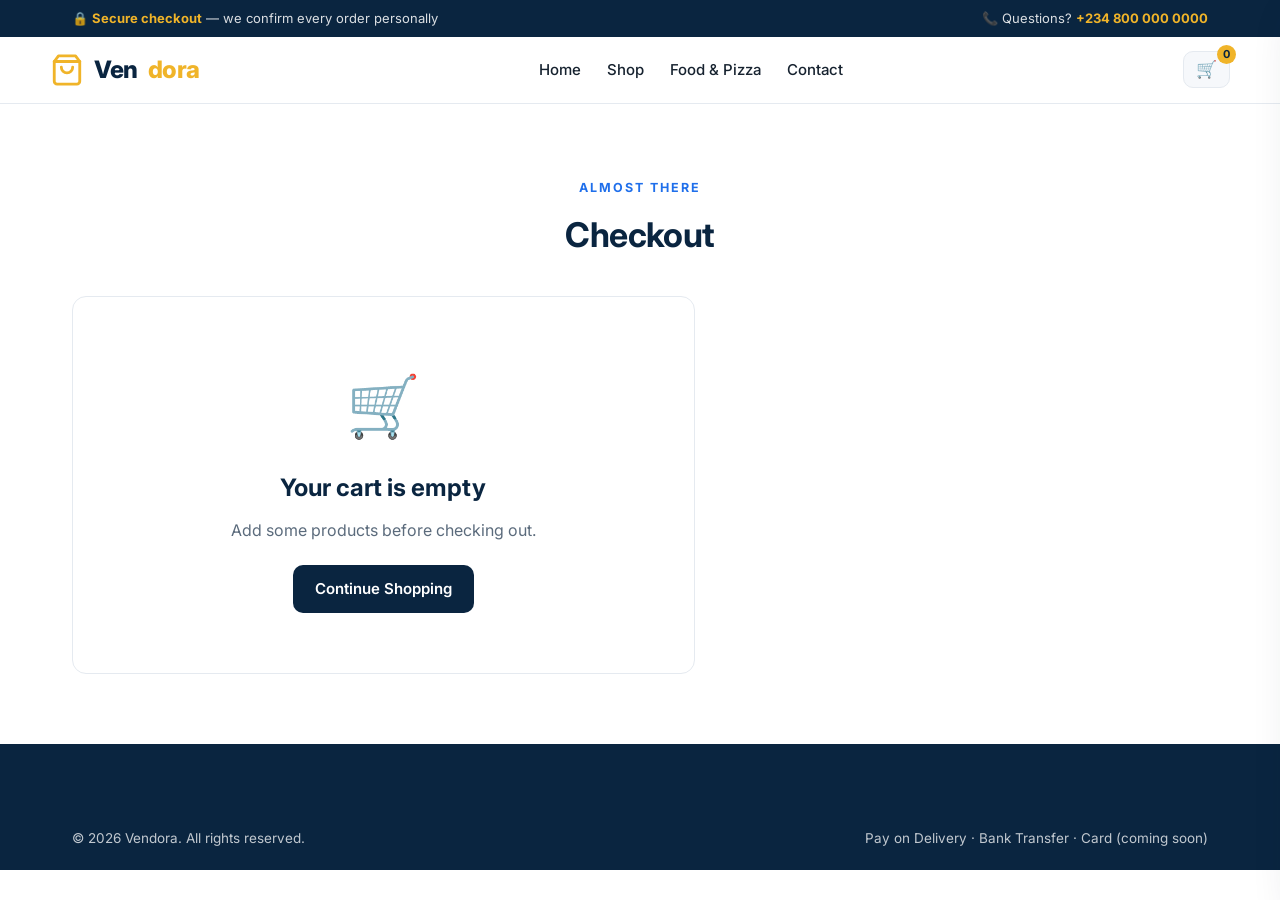
==== checkout.html @ 50667095 "Vendora v1.0 — professional shopping website - Home, Shop, Food & Pizza, Checkout, Contact pages - P" ====
<!DOCTYPE html>
<html lang="en">
<head>
  <meta charset="UTF-8">
  <meta name="viewport" content="width=device-width, initial-scale=1.0">
  <title>Checkout — Vendora</title>
  <meta name="description" content="Complete your Vendora order — fast delivery, pay on delivery, bank transfer or card.">
  <link rel="icon" href="data:image/svg+xml,%3Csvg xmlns='http://www.w3.org/2000/svg' viewBox='0 0 24 24' fill='none' stroke='%23f0b429' stroke-width='2'%3E%3Cpath d='M6 2 3 6v14a2 2 0 0 0 2 2h14a2 2 0 0 0 2-2V6l-3-4z'/%3E%3Cline x1='3' y1='6' x2='21' y2='6'/%3E%3Cpath d='M16 10a4 4 0 0 1-8 0'/%3E%3C/svg%3E">
  <link rel="preconnect" href="https://fonts.googleapis.com">
  <link rel="preconnect" href="https://fonts.gstatic.com" crossorigin>
  <link href="https://fonts.googleapis.com/css2?family=Inter:wght@400;500;600;700;800&display=swap" rel="stylesheet">
  <link rel="stylesheet" href="css/style.css">
</head>
<body>

<div class="topstrip">
  <div class="container">
    <span>🔒 <strong>Secure checkout</strong> — we confirm every order personally</span>
    <span>📞 Questions? <strong id="topPhone">+234 800 000 0000</strong></span>
  </div>
</div>

<header class="site">
  <div class="container nav">
    <a class="brand" href="index.html">
      <svg viewBox="0 0 24 24" fill="none" stroke="#f0b429" stroke-width="2" stroke-linecap="round" stroke-linejoin="round"><path d="M6 2 3 6v14a2 2 0 0 0 2 2h14a2 2 0 0 0 2-2V6l-3-4z"/><line x1="3" y1="6" x2="21" y2="6"/><path d="M16 10a4 4 0 0 1-8 0"/></svg>
      Ven<span>dora</span>
    </a>
    <nav class="nav-links" id="navLinks">
      <a href="index.html">Home</a>
      <a href="shop.html">Shop</a>
      <a href="food.html">Food & Pizza</a>
      <a href="contact.html">Contact</a>
    </nav>
    <div class="nav-actions">
      <button class="icon-btn" onclick="openCart()" aria-label="Open cart">🛒<span class="cart-count">0</span></button>
      <button class="icon-btn menu-toggle" onclick="toggleMenu()" aria-label="Menu">☰</button>
    </div>
  </div>
</header>

<section class="section">
  <div class="container">
    <div class="section-head" style="margin-bottom:34px">
      <span class="kicker">Almost There</span>
      <h2>Checkout</h2>
    </div>
    <div class="checkout-grid" id="checkoutWrap"></div>
  </div>
</section>

<footer class="site">
  <div class="container">
    <div class="footer-bottom" style="border:none">
      <span>© <span id="year"></span> Vendora. All rights reserved.</span>
      <span>Pay on Delivery · Bank Transfer · Card (coming soon)</span>
    </div>
  </div>
</footer>

<div class="overlay" id="cartOverlay" onclick="closeCart()"></div>
<aside class="drawer" id="cartDrawer" aria-label="Shopping cart">
  <div class="drawer-head">
    <h3>🛒 Your Cart</h3>
    <button class="drawer-close" onclick="closeCart()" aria-label="Close cart">×</button>
  </div>
  <div class="drawer-items" id="drawerItems"></div>
  <div class="drawer-foot">
    <div class="subtotal-row"><span>Subtotal</span><b id="drawerSubtotal">₦0</b></div>
    <div class="foot-note" id="deliveryNote"></div>
    <a class="btn btn-gold btn-block" id="drawerCheckout" href="checkout.html">Checkout →</a>
  </div>
</aside>

<script src="js/config.js"></script>
<script src="js/data.js"></script>
<script src="js/app.js"></script>
<script>
  document.getElementById("year").textContent = new Date().getFullYear();
  document.getElementById("topPhone").textContent = STORE.phoneDisplay;
  renderCheckout();
  updateCartUI();
</script>
</body>
</html>
---- css/style.css ----
/* ============================================================
   VENDORA — Stylesheet
   Palette: Deep Navy #0A2540 · Gold #F0B429 · Blue #1F6FEB
   ============================================================ */
:root {
  --navy: #0a2540;
  --navy-2: #103a5c;
  --gold: #f0b429;
  --gold-dark: #d99a12;
  --blue: #1f6feb;
  --ink: #16222f;
  --muted: #5b6b7c;
  --bg: #ffffff;
  --surface: #f6f8fb;
  --line: #e5eaf0;
  --green: #16a34a;
  --red: #dc2626;
  --radius: 14px;
  --shadow: 0 6px 24px rgba(10, 37, 64, 0.08);
  --shadow-lg: 0 16px 44px rgba(10, 37, 64, 0.16);
}

* { margin: 0; padding: 0; box-sizing: border-box; }

html { scroll-behavior: smooth; }

body {
  font-family: "Inter", -apple-system, BlinkMacSystemFont, "Segoe UI", Roboto, sans-serif;
  color: var(--ink);
  background: var(--bg);
  line-height: 1.6;
}

img { max-width: 100%; display: block; }
a { color: inherit; text-decoration: none; }
button { font-family: inherit; cursor: pointer; }

.container { max-width: 1180px; margin: 0 auto; padding: 0 22px; }

/* ---------------- Top strip ---------------- */
.topstrip {
  background: var(--navy);
  color: rgba(255, 255, 255, 0.85);
  font-size: 13px;
  padding: 8px 0;
}
.topstrip .container { display: flex; justify-content: space-between; gap: 12px; flex-wrap: wrap; }
.topstrip strong { color: var(--gold); }

/* ---------------- Header ---------------- */
header.site {
  position: sticky; top: 0; z-index: 60;
  background: #fff;
  border-bottom: 1px solid var(--line);
}
.nav {
  display: flex; align-items: center; justify-content: space-between;
  gap: 18px; padding: 14px 0;
}
.brand { display: flex; align-items: center; gap: 10px; font-weight: 800; font-size: 24px; color: var(--navy); letter-spacing: -0.5px; }
.brand svg { width: 34px; height: 34px; }
.brand span { color: var(--gold); }

.nav-links { display: flex; gap: 26px; font-weight: 500; font-size: 15px; }
.nav-links a { color: var(--ink); transition: color .15s; }
.nav-links a:hover, .nav-links a.active { color: var(--blue); }

.nav-actions { display: flex; align-items: center; gap: 10px; }
.icon-btn {
  position: relative; background: var(--surface); border: 1px solid var(--line);
  border-radius: 10px; padding: 9px 12px; font-size: 17px; line-height: 1;
  transition: background .15s;
}
.icon-btn:hover { background: var(--line); }
.cart-count {
  position: absolute; top: -7px; right: -7px;
  background: var(--gold); color: var(--navy); font-size: 11px; font-weight: 700;
  min-width: 19px; height: 19px; border-radius: 999px;
  display: flex; align-items: center; justify-content: center; padding: 0 4px;
}

.menu-toggle { display: none; }

/* ---------------- Buttons ---------------- */
.btn {
  display: inline-flex; align-items: center; justify-content: center; gap: 8px;
  border: none; border-radius: 10px; font-weight: 600; font-size: 15px;
  padding: 12px 22px; transition: transform .12s, box-shadow .12s, background .15s;
}
.btn:active { transform: scale(0.97); }
.btn-gold { background: var(--gold); color: var(--navy); box-shadow: 0 4px 14px rgba(240, 180, 41, 0.35); }
.btn-gold:hover { background: var(--gold-dark); }
.btn-navy { background: var(--navy); color: #fff; }
.btn-navy:hover { background: var(--navy-2); }
.btn-blue { background: var(--blue); color: #fff; }
.btn-outline { background: #fff; color: var(--navy); border: 1.5px solid var(--navy); }
.btn-outline:hover { background: var(--surface); }
.btn-sm { padding: 9px 16px; font-size: 14px; }
.btn-block { width: 100%; }

/* ---------------- Hero ---------------- */
.hero {
  background: linear-gradient(120deg, var(--navy) 0%, var(--navy-2) 55%, #16405f 100%);
  color: #fff; overflow: hidden;
}
.hero-inner {
  display: grid; grid-template-columns: 1.15fr 1fr; gap: 40px; align-items: center;
  padding: 72px 0;
}
.hero h1 { font-size: 46px; line-height: 1.12; letter-spacing: -1px; margin-bottom: 16px; font-weight: 800; }
.hero h1 em { color: var(--gold); font-style: normal; }
.hero p.lead { font-size: 18px; color: rgba(255,255,255,0.8); margin-bottom: 28px; max-width: 480px; }
.hero-cta { display: flex; gap: 14px; flex-wrap: wrap; }
.hero .stat-strip { display: flex; gap: 34px; margin-top: 38px; flex-wrap: wrap; }
.hero .stat b { display: block; font-size: 26px; color: var(--gold); }
.hero .stat span { font-size: 13px; color: rgba(255,255,255,0.7); }

.hero-search { display: flex; margin-top: 26px; max-width: 460px; background: #fff; border-radius: 12px; overflow: hidden; box-shadow: var(--shadow-lg); }
.hero-search input { flex: 1; border: none; padding: 14px 18px; font-size: 15px; outline: none; color: var(--ink); }
.hero-search button { background: var(--gold); border: none; padding: 0 22px; font-weight: 700; color: var(--navy); font-size: 15px; }

.hero-art { position: relative; }
.hero-art img { border-radius: 20px; box-shadow: var(--shadow-lg); }
.hero-badge {
  position: absolute; bottom: 18px; left: -14px; background: #fff; color: var(--navy);
  padding: 12px 18px; border-radius: 12px; box-shadow: var(--shadow-lg);
  font-size: 13px; font-weight: 700; display: flex; gap: 10px; align-items: center;
}
.hero-badge .dot { width: 10px; height: 10px; background: var(--green); border-radius: 50%; box-shadow: 0 0 0 4px rgba(22,163,74,.2); }

/* ---------------- Sections ---------------- */
.section { padding: 70px 0; }
.section.alt { background: var(--surface); }
.section-head { text-align: center; max-width: 620px; margin: 0 auto 44px; }
.section-head .kicker { color: var(--blue); font-weight: 700; text-transform: uppercase; letter-spacing: 2px; font-size: 12.5px; }
.section-head h2 { font-size: 34px; letter-spacing: -0.6px; color: var(--navy); margin: 8px 0 10px; }
.section-head p { color: var(--muted); }

/* Category tiles */
.cat-grid { display: grid; grid-template-columns: repeat(auto-fit, minmax(160px, 1fr)); gap: 18px; }
.cat-tile {
  background: #fff; border: 1px solid var(--line); border-radius: var(--radius);
  padding: 26px 16px; text-align: center; transition: transform .15s, box-shadow .15s;
}
.cat-tile:hover { transform: translateY(-4px); box-shadow: var(--shadow); }
.cat-tile .emoji { font-size: 34px; }
.cat-tile b { display: block; margin-top: 10px; color: var(--navy); font-size: 15px; }
.cat-tile small { color: var(--muted); }

/* Product cards */
.grid { display: grid; grid-template-columns: repeat(auto-fill, minmax(250px, 1fr)); gap: 22px; }
.card {
  background: #fff; border: 1px solid var(--line); border-radius: var(--radius);
  overflow: hidden; transition: transform .15s, box-shadow .15s;
  display: flex; flex-direction: column;
}
.card:hover { transform: translateY(-4px); box-shadow: var(--shadow); }
.card-media { position: relative; aspect-ratio: 1; background: var(--surface); overflow: hidden; }
.card-media img { width: 100%; height: 100%; object-fit: cover; transition: transform .3s; }
.card:hover .card-media img { transform: scale(1.05); }
.card-media .ph {
  width: 100%; height: 100%; display: flex; align-items: center; justify-content: center;
  font-size: 42px; background: linear-gradient(135deg, var(--navy) 0%, var(--blue) 100%); color: #fff;
}
.badge {
  position: absolute; top: 12px; left: 12px; background: var(--red); color: #fff;
  font-size: 12px; font-weight: 700; padding: 4px 10px; border-radius: 999px;
}
.badge.new { background: var(--blue); }
.card-body { padding: 16px; display: flex; flex-direction: column; gap: 6px; flex: 1; }
.card-cat { font-size: 12px; text-transform: uppercase; letter-spacing: 1px; color: var(--blue); font-weight: 700; }
.card-title { font-size: 16px; font-weight: 600; color: var(--ink); line-height: 1.35; }
.stars { color: var(--gold); font-size: 13px; letter-spacing: 1px; }
.stars small { color: var(--muted); margin-left: 5px; }
.price-row { display: flex; align-items: baseline; gap: 9px; margin-top: auto; }
.price { font-size: 18px; font-weight: 800; color: var(--navy); }
.price-old { font-size: 13.5px; color: var(--muted); text-decoration: line-through; }
.card .btn { margin-top: 12px; }

/* Food cards */
.food-grid { display: grid; grid-template-columns: repeat(auto-fill, minmax(260px, 1fr)); gap: 22px; }
.food-card { background: #fff; border: 1px solid var(--line); border-radius: var(--radius); overflow: hidden; display: flex; flex-direction: column; transition: transform .15s, box-shadow .15s; }
.food-card:hover { transform: translateY(-4px); box-shadow: var(--shadow); }
.food-media { aspect-ratio: 16/10; overflow: hidden; background: var(--surface); }
.food-media img { width: 100%; height: 100%; object-fit: cover; }
.food-body { padding: 16px; display: flex; flex-direction: column; gap: 6px; flex: 1; }
.food-body h3 { font-size: 17px; color: var(--navy); }
.food-body p { font-size: 14px; color: var(--muted); flex: 1; }
.food-row { display: flex; align-items: center; justify-content: space-between; margin-top: 8px; gap: 10px; }

/* Chips (food categories / filters) */
.chips { display: flex; flex-wrap: wrap; gap: 10px; justify-content: center; margin-bottom: 34px; }
.chip {
  border: 1.5px solid var(--line); background: #fff; color: var(--ink);
  padding: 8px 18px; border-radius: 999px; font-size: 14px; font-weight: 600; transition: all .15s;
}
.chip:hover { border-color: var(--gold); }
.chip.active { background: var(--navy); color: #fff; border-color: var(--navy); }

/* Toolbar (shop) */
.toolbar { display: flex; gap: 12px; flex-wrap: wrap; align-items: center; justify-content: space-between; margin-bottom: 28px; }
.search-box { flex: 1; min-width: 220px; max-width: 380px; position: relative; }
.search-box input {
  width: 100%; padding: 11px 14px 11px 40px; border: 1.5px solid var(--line);
  border-radius: 10px; font-size: 14.5px; outline: none; transition: border-color .15s;
}
.search-box input:focus { border-color: var(--blue); }
.search-box::before { content: "🔍"; position: absolute; left: 13px; top: 50%; transform: translateY(-50%); font-size: 14px; }
.toolbar select { padding: 11px 14px; border: 1.5px solid var(--line); border-radius: 10px; font-size: 14.5px; background: #fff; color: var(--ink); }

/* Benefits */
.benefits { display: grid; grid-template-columns: repeat(auto-fit, minmax(210px, 1fr)); gap: 20px; }
.benefit { background: #fff; border: 1px solid var(--line); border-radius: var(--radius); padding: 26px 20px; text-align: center; }
.benefit .ico { font-size: 30px; }
.benefit h3 { font-size: 16px; color: var(--navy); margin: 10px 0 6px; }
.benefit p { font-size: 14px; color: var(--muted); }

/* Food banner */
.food-banner {
  background: linear-gradient(120deg, var(--navy), var(--blue));
  border-radius: 22px; color: #fff; overflow: hidden;
  display: grid; grid-template-columns: 1.2fr 1fr; align-items: center; gap: 30px; padding: 48px;
}
.food-banner h2 { font-size: 32px; letter-spacing: -0.5px; margin-bottom: 10px; }
.food-banner p { color: rgba(255,255,255,0.85); margin-bottom: 22px; }
.food-banner img { border-radius: 16px; box-shadow: var(--shadow-lg); }

/* Testimonials */
.testi-grid { display: grid; grid-template-columns: repeat(auto-fit, minmax(280px, 1fr)); gap: 22px; }
.testi { background: #fff; border: 1px solid var(--line); border-radius: var(--radius); padding: 28px; }
.testi .stars { margin-bottom: 12px; }
.testi p { color: var(--ink); font-size: 15px; margin-bottom: 16px; }
.testi b { color: var(--navy); }

/* Newsletter */
.newsletter { background: var(--navy); border-radius: 22px; padding: 50px; text-align: center; color: #fff; }
.newsletter h2 { font-size: 30px; letter-spacing: -0.5px; margin-bottom: 8px; }
.newsletter p { color: rgba(255,255,255,0.75); margin-bottom: 24px; }
.newsletter form { display: flex; gap: 10px; max-width: 440px; margin: 0 auto; flex-wrap: wrap; justify-content: center; }
.newsletter input { flex: 1; min-width: 220px; padding: 13px 16px; border-radius: 10px; border: none; font-size: 15px; outline: none; }

/* ---------------- Cart drawer ---------------- */
.overlay { position: fixed; inset: 0; background: rgba(10, 20, 32, 0.5); opacity: 0; pointer-events: none; transition: opacity .25s; z-index: 90; }
.overlay.show { opacity: 1; pointer-events: auto; }
.drawer {
  position: fixed; top: 0; right: -420px; width: 400px; max-width: 94vw; height: 100%;
  background: #fff; z-index: 100; transition: right .3s ease; display: flex; flex-direction: column;
  box-shadow: var(--shadow-lg);
}
.drawer.show { right: 0; }
.drawer-head { display: flex; justify-content: space-between; align-items: center; padding: 20px 22px; border-bottom: 1px solid var(--line); }
.drawer-head h3 { color: var(--navy); font-size: 19px; }
.drawer-close { background: none; border: none; font-size: 24px; color: var(--muted); }
.drawer-items { flex: 1; overflow-y: auto; padding: 18px 22px; }
.cart-item { display: grid; grid-template-columns: 64px 1fr auto; gap: 12px; align-items: center; padding: 12px 0; border-bottom: 1px solid var(--line); }
.cart-item img, .cart-item .ph-sm { width: 64px; height: 64px; border-radius: 10px; object-fit: cover; background: var(--surface); }
.cart-item .ph-sm { display: flex; align-items: center; justify-content: center; font-size: 22px; background: linear-gradient(135deg, var(--navy), var(--blue)); color: #fff; }
.cart-item h4 { font-size: 14px; color: var(--ink); line-height: 1.3; }
.cart-item .ci-price { font-size: 13.5px; color: var(--muted); }
.qty { display: inline-flex; align-items: center; border: 1px solid var(--line); border-radius: 8px; overflow: hidden; }
.qty button { background: #fff; border: none; width: 26px; height: 26px; font-size: 15px; font-weight: 700; color: var(--navy); }
.qty button:hover { background: var(--surface); }
.qty span { min-width: 30px; text-align: center; font-size: 14px; font-weight: 600; }
.ci-remove { background: none; border: none; color: var(--red); font-size: 13px; margin-top: 6px; padding: 0; }
.cart-empty { text-align: center; padding: 60px 20px; color: var(--muted); }
.cart-empty .big { font-size: 44px; margin-bottom: 12px; }
.drawer-foot { border-top: 1px solid var(--line); padding: 18px 22px; }
.subtotal-row { display: flex; justify-content: space-between; font-size: 15px; margin-bottom: 6px; }
.subtotal-row b { font-size: 18px; color: var(--navy); }
.foot-note { font-size: 12.5px; color: var(--green); margin-bottom: 14px; }

/* ---------------- Checkout ---------------- */
.checkout-grid { display: grid; grid-template-columns: 1.3fr 1fr; gap: 34px; align-items: start; }
.panel { background: #fff; border: 1px solid var(--line); border-radius: var(--radius); padding: 30px; }
.panel h3 { color: var(--navy); margin-bottom: 18px; font-size: 19px; }
.form-grid { display: grid; grid-template-columns: 1fr 1fr; gap: 16px; }
.form-grid .full { grid-column: 1 / -1; }
.field label { display: block; font-size: 13.5px; font-weight: 600; color: var(--ink); margin-bottom: 6px; }
.field input, .field select, .field textarea {
  width: 100%; padding: 11px 13px; border: 1.5px solid var(--line); border-radius: 10px;
  font-size: 14.5px; font-family: inherit; outline: none; transition: border-color .15s;
}
.field input:focus, .field select:focus, .field textarea:focus { border-color: var(--blue); }
.radio-row { display: flex; flex-direction: column; gap: 10px; }
.radio-opt { display: flex; gap: 10px; align-items: flex-start; border: 1.5px solid var(--line); border-radius: 10px; padding: 13px 15px; cursor: pointer; transition: border-color .15s; }
.radio-opt:has(input:checked) { border-color: var(--blue); background: #f2f7ff; }
.radio-opt input { margin-top: 4px; accent-color: var(--blue); }
.radio-opt b { font-size: 14.5px; color: var(--navy); display: block; }
.radio-opt small { color: var(--muted); font-size: 13px; }
.summary-line { display: flex; justify-content: space-between; font-size: 14.5px; padding: 7px 0; color: var(--ink); }
.summary-total { border-top: 1px solid var(--line); margin-top: 10px; padding-top: 14px; font-weight: 800; font-size: 18px; color: var(--navy); }
.success-box { text-align: center; padding: 60px 20px; }
.success-box .big { font-size: 60px; margin-bottom: 16px; }
.success-box h2 { color: var(--navy); margin-bottom: 10px; }
.success-box p { color: var(--muted); margin-bottom: 22px; }

/* ---------------- Contact ---------------- */
.contact-grid { display: grid; grid-template-columns: 1fr 1.2fr; gap: 34px; align-items: start; }
.info-card { background: #fff; border: 1px solid var(--line); border-radius: var(--radius); padding: 26px; margin-bottom: 18px; display: flex; gap: 16px; }
.info-card .ico { font-size: 26px; }
.info-card h3 { font-size: 16px; color: var(--navy); margin-bottom: 4px; }
.info-card p, .info-card a { font-size: 14.5px; color: var(--muted); }
.info-card a { color: var(--blue); font-weight: 600; }

/* ---------------- Footer ---------------- */
footer.site { background: var(--navy); color: rgba(255,255,255,0.75); padding: 64px 0 0; }
.footer-grid { display: grid; grid-template-columns: 1.6fr 1fr 1fr 1fr; gap: 36px; padding-bottom: 48px; }
footer .brand { color: #fff; }
footer h4 { color: #fff; font-size: 15px; margin-bottom: 16px; }
footer ul { list-style: none; }
footer li { margin-bottom: 10px; font-size: 14.5px; }
footer li a:hover { color: var(--gold); }
.socials { display: flex; gap: 10px; margin-top: 18px; }
.socials a { width: 36px; height: 36px; border-radius: 50%; background: rgba(255,255,255,0.08); display: flex; align-items: center; justify-content: center; font-size: 15px; }
.socials a:hover { background: var(--gold); color: var(--navy); }
.footer-bottom { border-top: 1px solid rgba(255,255,255,0.12); padding: 20px 0; font-size: 13.5px; display: flex; justify-content: space-between; gap: 10px; flex-wrap: wrap; }

/* ---------------- Toast ---------------- */
.toast {
  position: fixed; bottom: 24px; left: 50%; transform: translateX(-50%) translateY(80px);
  background: var(--navy); color: #fff; padding: 13px 22px; border-radius: 12px;
  font-size: 14.5px; font-weight: 600; box-shadow: var(--shadow-lg); z-index: 200;
  transition: transform .3s ease; display: flex; align-items: center; gap: 10px;
}
.toast.show { transform: translateX(-50%) translateY(0); }
.toast .tick { color: var(--gold); }

/* ---------------- Responsive ---------------- */
@media (max-width: 960px) {
  .hero-inner { grid-template-columns: 1fr; padding: 52px 0; }
  .hero h1 { font-size: 36px; }
  .hero-art { display: none; }
  .checkout-grid, .contact-grid { grid-template-columns: 1fr; }
  .footer-grid { grid-template-columns: 1fr 1fr; }
  .food-banner { grid-template-columns: 1fr; padding: 34px; }
  .food-banner img { display: none; }
}
@media (max-width: 720px) {
  .nav-links {
    display: none; position: absolute; top: 100%; left: 0; right: 0;
    background: #fff; border-bottom: 1px solid var(--line); flex-direction: column;
    gap: 0; padding: 10px 22px 16px; box-shadow: var(--shadow);
  }
  .nav-links.open { display: flex; }
  .nav-links a { padding: 10px 0; border-bottom: 1px solid var(--surface); }
  .menu-toggle { display: block; }
  .form-grid { grid-template-columns: 1fr; }
  .footer-grid { grid-template-columns: 1fr; }
  .section { padding: 50px 0; }
}
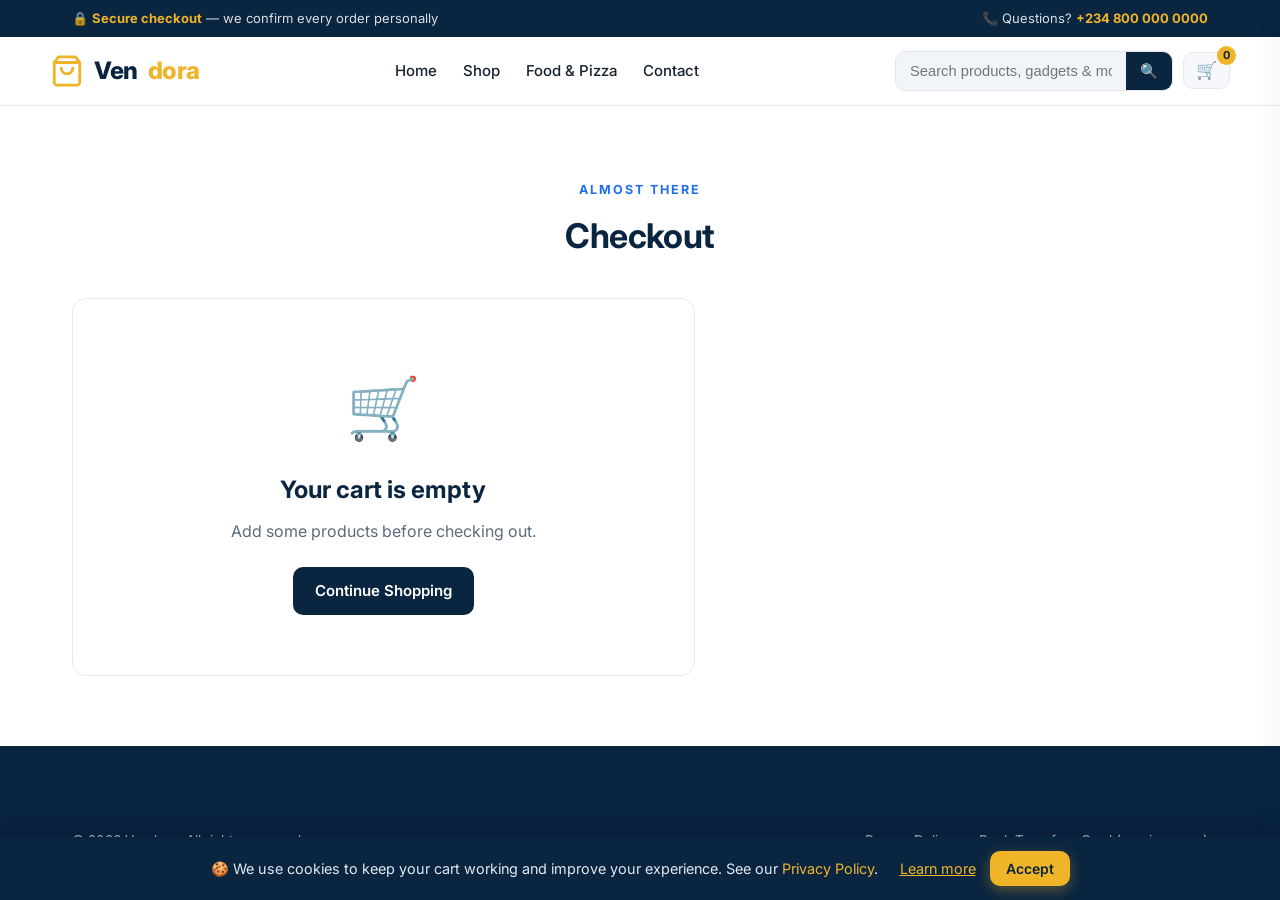
==== commit 2ccdbf79: "v1.1.0: Jumia-style features + policy pages - Nav search bar on every page (routes to shop with quer" ====
--- a/checkout.html
+++ b/checkout.html
@@ -9,7 +9,7 @@
   <link rel="preconnect" href="https://fonts.googleapis.com">
   <link rel="preconnect" href="https://fonts.gstatic.com" crossorigin>
   <link href="https://fonts.googleapis.com/css2?family=Inter:wght@400;500;600;700;800&display=swap" rel="stylesheet">
-  <link rel="stylesheet" href="css/style.css">
+  <link rel="stylesheet" href="css/style.css?v=1.1.0">
 </head>
 <body>
 
@@ -33,6 +33,11 @@
       <a href="contact.html">Contact</a>
     </nav>
     <div class="nav-actions">
+      <form class="nav-search" onsubmit="navSearch(event)" role="search">
+        <input type="text" placeholder="Search products, gadgets & more..." aria-label="Search Vendora">
+        <button type="submit" aria-label="Search">🔍</button>
+      </form>
+
       <button class="icon-btn" onclick="openCart()" aria-label="Open cart">🛒<span class="cart-count">0</span></button>
       <button class="icon-btn menu-toggle" onclick="toggleMenu()" aria-label="Menu">☰</button>
     </div>
@@ -72,9 +77,18 @@
   </div>
 </aside>
 
-<script src="js/config.js"></script>
-<script src="js/data.js"></script>
-<script src="js/app.js"></script>
+
+<!-- Cookie notice -->
+<div class="cookie-banner" id="cookieBanner" hidden>
+  <p>🍪 We use cookies to keep your cart working and improve your experience. See our <a href="privacy.html">Privacy Policy</a>.</p>
+  <div class="cookie-actions">
+    <a class="cookie-learn" href="privacy.html">Learn more</a>
+    <button class="btn btn-gold btn-sm" onclick="acceptCookies()">Accept</button>
+  </div>
+</div>
+<script src="js/config.js?v=1.1.0"></script></script>
+<script src="js/data.js?v=1.1.0"></script>
+<script src="js/app.js?v=1.1.0"></script>
 <script>
   document.getElementById("year").textContent = new Date().getFullYear();
   document.getElementById("topPhone").textContent = STORE.phoneDisplay;
--- a/css/style.css
+++ b/css/style.css
@@ -348,3 +348,77 @@
   .footer-grid { grid-template-columns: 1fr; }
   .section { padding: 50px 0; }
 }
+
+/* ============================================================
+   v1.1.0 — Nav search, hero carousel, flash sale, cookie banner
+   ============================================================ */
+
+/* Nav search */
+.nav-search { display:flex; align-items:center; background:#F1F5F9; border:1px solid #E2E8F0; border-radius:10px; overflow:hidden; }
+.nav-search input { border:0; background:transparent; padding:10px 14px; width:230px; font-size:.92rem; outline:none; color:#0A2540; }
+.nav-search button { border:0; background:#0A2540; color:#fff; padding:10px 14px; cursor:pointer; font-size:.9rem; }
+.nav-search button:hover { background:#0B3A66; }
+
+/* Hero carousel */
+.hero { position:relative; }
+.hero-carousel { padding-top:24px; padding-bottom:24px; }
+.hero .slide { display:none; }
+.hero .slide.s-active { display:block; animation:fadeSlide .5s ease; }
+@keyframes fadeSlide { from { opacity:.25; transform:translateY(6px);} to { opacity:1; transform:none;} }
+.car-btn { position:absolute; top:50%; transform:translateY(-50%); width:44px; height:44px; border-radius:50%; border:1px solid rgba(255,255,255,.35); background:rgba(10,37,64,.45); color:#fff; font-size:1.5rem; line-height:1; cursor:pointer; z-index:3; transition:background .2s; }
+.car-btn:hover { background:rgba(10,37,64,.75); }
+.car-btn.prev { left:14px; } .car-btn.next { right:14px; }
+.car-dots { position:absolute; bottom:16px; left:50%; transform:translateX(-50%); display:flex; gap:8px; z-index:3; }
+.car-dots .dot { width:9px; height:9px; border-radius:50%; border:0; background:rgba(255,255,255,.4); cursor:pointer; padding:0; }
+.car-dots .dot.on { background:#F0B429; width:22px; border-radius:6px; }
+.kicker-light { color:#F0B429; }
+.slide-promo { background:linear-gradient(115deg,#0A2540 0%, #103B66 100%); border-radius:18px; margin:12px 0; }
+
+/* Flash sale */
+.flash-sec { background:linear-gradient(180deg,#FFF9EE 0%, #FFFFFF 100%); }
+.flash-head { display:flex; justify-content:space-between; align-items:flex-end; gap:24px; margin-bottom:28px; flex-wrap:wrap; }
+.flash-right { display:flex; align-items:center; gap:18px; flex-wrap:wrap; }
+.countdown { display:flex; align-items:center; gap:4px; font-weight:800; color:#0A2540; }
+.countdown .cd { background:#0A2540; color:#fff; font-variant-numeric:tabular-nums; padding:8px 10px; border-radius:8px; font-size:1.05rem; letter-spacing:1px; }
+.countdown small { font-weight:600; color:#64748B; margin-left:8px; }
+.stock { display:inline-block; margin:8px 0 10px; font-size:.8rem; font-weight:700; color:#B45309; background:#FEF3C7; padding:3px 10px; border-radius:999px; }
+.stock.low { color:#B91C1C; background:#FEE2E2; }
+.btn-outline-dark { border:1.5px solid #0A2540; color:#0A2540; background:transparent; }
+.btn-outline-dark:hover { background:#0A2540; color:#fff; }
+
+/* Cookie banner */
+.cookie-banner { position:fixed; bottom:0; left:0; right:0; z-index:90; background:#0A2540; color:#E2E8F0; padding:14px 20px; display:flex; align-items:center; justify-content:center; gap:22px; flex-wrap:wrap; box-shadow:0 -6px 24px rgba(2,6,23,.25); font-size:.9rem; }
+.cookie-banner p { margin:0; }
+.cookie-banner a { color:#F0B429; }
+.cookie-actions { display:flex; align-items:center; gap:14px; }
+.cookie-learn { color:#94A3B8; text-decoration:underline; }
+
+/* Responsive */
+@media (max-width: 860px) {
+  .nav-search { order:5; width:100%; margin-top:10px; }
+  .nav-search input { flex:1; width:auto; }
+  .nav-actions { flex-wrap:wrap; }
+  .car-btn { display:none; }
+  .flash-head { align-items:flex-start; }
+}
+@media (max-width: 560px) {
+  .countdown .cd { font-size:.9rem; padding:6px 8px; }
+}
+
+/* ============================================================
+   v1.1.0 — Policy pages
+   ============================================================ */
+.policy-hero { background:linear-gradient(115deg,#0A2540 0%,#103B66 100%); color:#fff; padding:56px 0 48px; }
+.policy-hero h1 { font-size:clamp(1.7rem,4vw,2.6rem); margin:8px 0 6px; }
+.policy-hero p { color:#94A3B8; font-size:.95rem; margin:0; }
+.policy { max-width:820px; padding:40px 24px 72px; }
+.policy-card { background:#fff; border:1px solid #E2E8F0; border-radius:16px; padding:28px 30px; margin-bottom:22px; }
+.policy-card h2 { font-size:1.25rem; margin:0 0 14px; color:#0A2540; }
+.policy-card h3 { font-size:1.02rem; margin:18px 0 8px; color:#0A2540; }
+.policy-card p, .policy-card li { color:#475569; line-height:1.75; font-size:.97rem; }
+.policy-card ul, .policy-card ol { margin:0; padding-left:20px; }
+.policy-card li { margin-bottom:8px; }
+.policy-card a { color:#B8860B; font-weight:600; }
+@media (max-width:560px) { .policy-card { padding:22px 18px; } }
+.terms-note { font-size:.82rem; color:#64748B; margin-top:12px; line-height:1.6; }
+.terms-note a { color:#B8860B; }
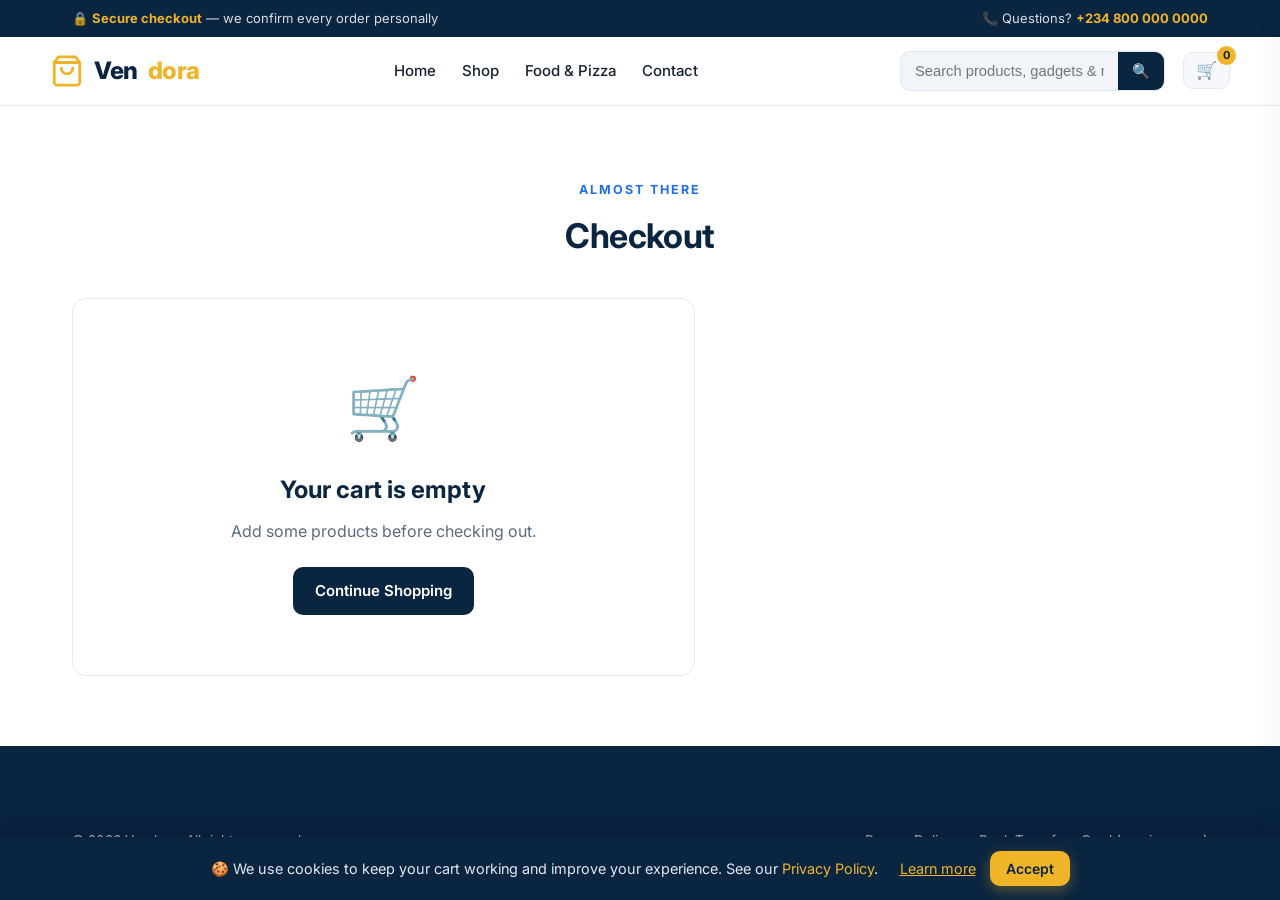
==== commit 92af38d5: "v1.2.0: full mobile experience - Mobile-first pass at 960/720/400px breakpoints - Header: search bar" ====
--- a/checkout.html
+++ b/checkout.html
@@ -9,7 +9,7 @@
   <link rel="preconnect" href="https://fonts.googleapis.com">
   <link rel="preconnect" href="https://fonts.gstatic.com" crossorigin>
   <link href="https://fonts.googleapis.com/css2?family=Inter:wght@400;500;600;700;800&display=swap" rel="stylesheet">
-  <link rel="stylesheet" href="css/style.css?v=1.1.0">
+  <link rel="stylesheet" href="css/style.css?v=1.2.0">
 </head>
 <body>
 
@@ -86,9 +86,9 @@
     <button class="btn btn-gold btn-sm" onclick="acceptCookies()">Accept</button>
   </div>
 </div>
-<script src="js/config.js?v=1.1.0"></script></script>
-<script src="js/data.js?v=1.1.0"></script>
-<script src="js/app.js?v=1.1.0"></script>
+<script src="js/config.js?v=1.2.0"></script></script>
+<script src="js/data.js?v=1.2.0"></script>
+<script src="js/app.js?v=1.2.0"></script>
 <script>
   document.getElementById("year").textContent = new Date().getFullYear();
   document.getElementById("topPhone").textContent = STORE.phoneDisplay;
--- a/css/style.css
+++ b/css/style.css
@@ -422,3 +422,123 @@
 @media (max-width:560px) { .policy-card { padding:22px 18px; } }
 .terms-note { font-size:.82rem; color:#64748B; margin-top:12px; line-height:1.6; }
 .terms-note a { color:#B8860B; }
+
+/* ============================================================
+   v1.2.0 — Full mobile experience
+   ============================================================ */
+
+/* Global touch polish */
+body { -webkit-tap-highlight-color: transparent; }
+button, a, input, select { -webkit-tap-highlight-color: transparent; }
+
+/* ---------- Tablet & small desktop ---------- */
+@media (max-width: 960px) {
+  /* Show the hero art instead of hiding it */
+  .hero-art { display: block; }
+  .hero-inner { padding: 44px 0; gap: 28px; }
+}
+
+/* ---------- Mobile (≤720px) ---------- */
+@media (max-width: 720px) {
+  /* Top strip */
+  .topstrip { font-size: 12px; padding: 7px 0; }
+  .topstrip .container { justify-content: center; text-align: center; gap: 6px; }
+
+  /* Header */
+  .nav { padding: 10px 0; gap: 10px; }
+  .brand { font-size: 21px; }
+  .nav-actions .btn { display: none; }         /* hide Shop Now, keep cart + hamburger */
+  .nav-search { order: 5; flex-basis: 100%; margin-top: 10px; }
+  .nav-search input { flex: 1; width: auto; min-width: 0; font-size: 1rem; padding: 11px 14px; }
+  .nav-search button { padding: 11px 16px; }
+
+  /* Hero */
+  .hero-inner { grid-template-columns: 1fr; padding: 30px 0 36px; gap: 22px; text-align: left; }
+  .hero h1 { font-size: 30px; letter-spacing: -0.5px; }
+  .hero p.lead { font-size: 15px; margin-bottom: 20px; }
+  .hero-cta .btn { flex: 1; min-width: 150px; text-align: center; }
+  .hero .stat-strip { gap: 18px; margin-top: 26px; }
+  .hero .stat b { font-size: 19px; }
+  .hero .stat span { font-size: 11.5px; }
+  .hero-search { max-width: none; margin-top: 18px; }
+  .hero-art img { max-height: 190px; width: 100%; object-fit: cover; border-radius: 14px; }
+  .hero-badge { left: 10px; bottom: 10px; padding: 8px 12px; font-size: 11px; gap: 7px; }
+  .car-dots { bottom: 10px; }
+  .slide-promo { margin: 6px 0; }
+
+  /* Sections */
+  .section { padding: 42px 0; }
+  .section-head { margin-bottom: 26px; }
+  .section-head h2 { font-size: 25px; }
+  .container { padding: 0 16px; }
+
+  /* Category tiles: 3 across */
+  .cat-grid { grid-template-columns: repeat(3, 1fr); gap: 10px; }
+  .cat-tile { padding: 14px 6px; }
+  .cat-tile .emoji { font-size: 24px; }
+  .cat-tile b { font-size: 13px; margin-top: 6px; }
+  .cat-tile small { font-size: 10.5px; }
+
+  /* Product grid: 2 across, compact */
+  .grid { grid-template-columns: repeat(2, 1fr); gap: 12px; }
+  .card { border-radius: 12px; }
+  
+  .card-body { padding: 12px 12px 14px; }
+  .card-title { font-size: 13.5px; line-height: 1.35; }
+  .price { font-size: 15px; }
+  .price-old { font-size: 12px; }
+  .stars small { font-size: 11px; }
+  .badge { font-size: 11px; padding: 3px 8px; }
+  .btn-sm { font-size: 13px; padding: 9px 12px; }
+
+  /* Flash sale */
+  .flash-head { flex-direction: column; align-items: flex-start; gap: 14px; margin-bottom: 20px; }
+  .flash-head h2 { font-size: 22px; }
+  .flash-right { width: 100%; justify-content: space-between; }
+
+  /* Food menu: single column */
+  .food-grid { grid-template-columns: 1fr; gap: 14px; }
+
+  /* Filter chips: horizontal scroll */
+  .chips { justify-content: flex-start; overflow-x: auto; flex-wrap: nowrap; gap: 8px; margin-bottom: 24px; padding-bottom: 6px; -webkit-overflow-scrolling: touch; scrollbar-width: none; }
+  .chips::-webkit-scrollbar { display: none; }
+  .chip { white-space: nowrap; font-size: 13px; padding: 8px 14px; }
+  .toolbar { flex-wrap: wrap; gap: 10px; }
+  .search-box { flex: 1; min-width: 160px; }
+
+  /* Checkout & forms */
+  .checkout-grid { gap: 22px; }
+  .panel { padding: 18px 16px; }
+  .radio-opt { padding: 12px; }
+  
+
+  /* Cart drawer full-width-ish */
+  .drawer { width: 100vw; max-width: 100vw; right: -100vw; }
+  .drawer.show { right: 0; }
+
+  /* Cookie banner */
+  .cookie-banner { padding: 12px 14px; font-size: .82rem; gap: 10px; text-align: center; }
+  .cookie-actions { width: 100%; justify-content: center; }
+
+  /* Policy pages */
+  .policy-hero { padding: 38px 0 32px; }
+  .policy { padding: 24px 16px 90px; }
+
+  /* Footer */
+  .footer-grid { gap: 26px; }
+  .footer-bottom { justify-content: center; text-align: center; font-size: 12px; }
+}
+
+/* ---------- Small phones (≤400px) ---------- */
+@media (max-width: 400px) {
+  .hero h1 { font-size: 26px; }
+  .grid { gap: 10px; }
+  .cat-grid { gap: 8px; }
+  .countdown .cd { font-size: .8rem; padding: 5px 7px; }
+}
+
+/* ---------- Desktop polish (≥1080px): nav search full Jumia bar ---------- */
+@media (min-width: 1080px) {
+  .nav-search { flex: 1; max-width: 460px; margin: 0 8px; order: 0; }
+  .nav-search input { width: 100%; }
+}
